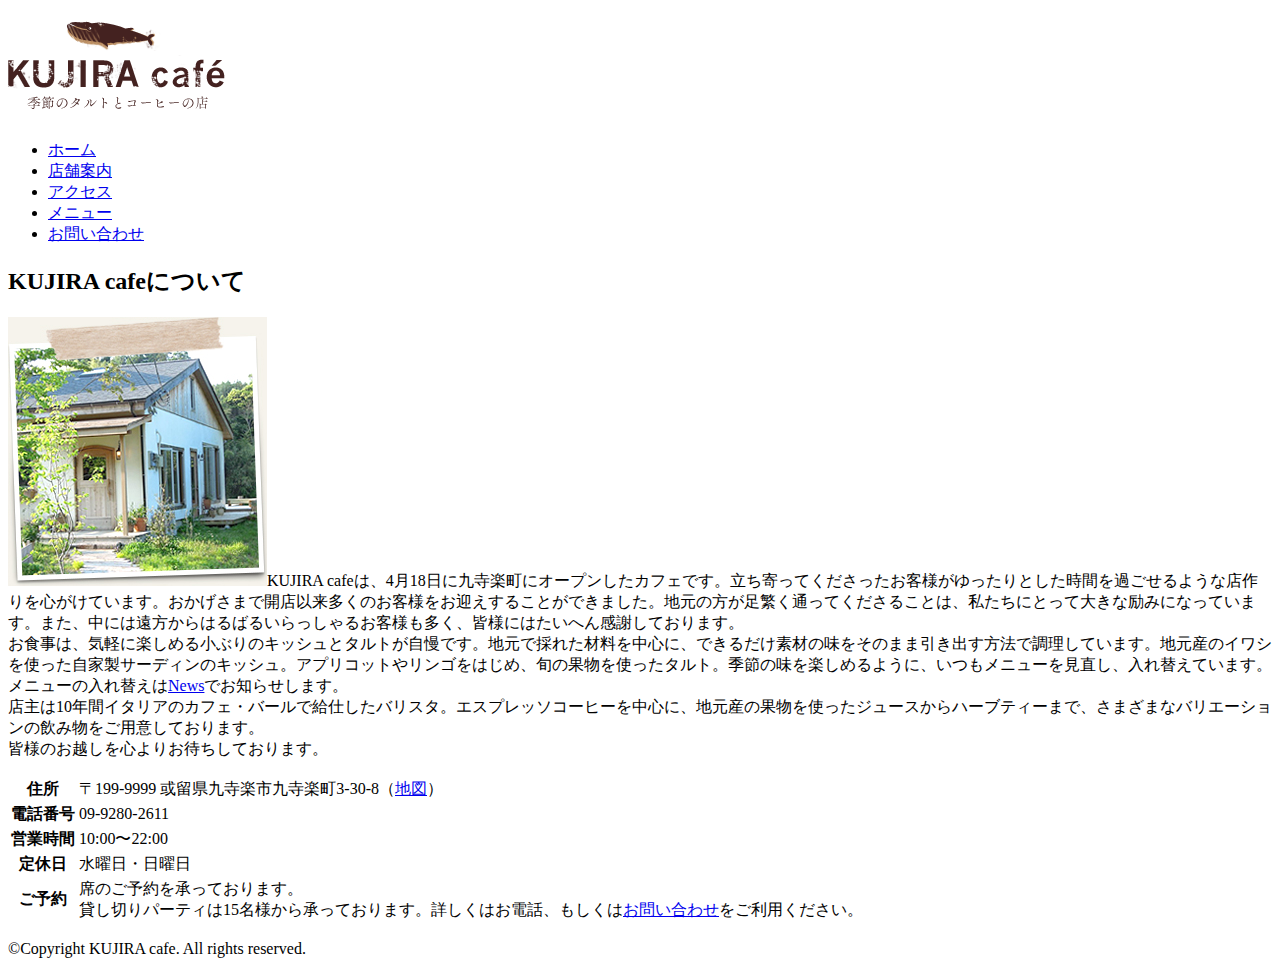
==== about.html @ 39a295bd "initial commit" ====
<!doctype html>
<html>
<head>
<meta charset="UTF-8">
<title>KUJIRA cafeについて | KUJIRA cafe</title>
</head>


<body>

<!--ここで、HTMLコードを記述しなさい -->
<div class="wapper">
	<h1 id="logo"><a href="index.html"></a><img src="images/logo.png" width="217" height="89" alt="KUJIRA cafe"></h1>
	
	<ul id="nav">
		<li><a href="index.html">ホーム</a></li>
		<li><a href="about.html">店舗案内</a></li>
		<li><a href="access.html">アクセス</a></li>
		<li><a href="menu.html">メニュー</a></li>
		<li><a href="contact.html">お問い合わせ</a></li>
	</ul>

	<h2>KUJIRA cafeについて</h2>

	<p><img src="images/about-photo.jpg" width="259" height="269" alt="店舗写真">KUJIRA cafeは、4月18日に九寺楽町にオープンしたカフェです。立ち寄ってくださったお客様がゆったりとした時間を過ごせるような店作りを心がけています。おかげさまで開店以来多くのお客様をお迎えすることができました。地元の方が足繁く通ってくださることは、私たちにとって大きな励みになっています。また、中には遠方からはるばるいらっしゃるお客様も多く、皆様にはたいへん感謝しております。<br>
	お食事は、気軽に楽しめる小ぶりのキッシュとタルトが自慢です。地元で採れた材料を中心に、できるだけ素材の味をそのまま引き出す方法で調理しています。地元産のイワシを使った自家製サーディンのキッシュ。アプリコットやリンゴをはじめ、旬の果物を使ったタルト。季節の味を楽しめるように、いつもメニューを見直し、入れ替えています。メニューの入れ替えは<a href="index.html#news">News</a>でお知らせします。<br>
	店主は10年間イタリアのカフェ・バールで給仕したバリスタ。エスプレッソコーヒーを中心に、地元産の果物を使ったジュースからハーブティーまで、さまざまなバリエーションの飲み物をご用意しております。<br>
	皆様のお越しを心よりお待ちしております。</p>
	
	<table>
		<tr>
			<th>住所</th>
			<td>〒199-9999 或留県九寺楽市九寺楽町3-30-8（<a href="access.html">地図</a>）</td>
		</tr>
		<tr>
			<th>電話番号</th>
			<td>09-9280-2611</td>
		</tr>
		<tr>
			<th>営業時間</th>
			<td>10:00〜22:00</td>
		</tr>
		<tr>
			<th>定休日</th>
			<td>水曜日・日曜日</td>
		</tr>
		<tr>
			<th>ご予約</th>
			<td>
				席のご予約を承っております。<br>
				貸し切りパーティは15名様から承っております。詳しくはお電話、もしくは<a href="contact.html">お問い合わせ</a>をご利用ください。
			</td>
		</tr>
	</table>
	
	<footer>
		<p>©Copyright KUJIRA cafe. All rights reserved.</p>
	</footer>
</div>
</body>
</html>
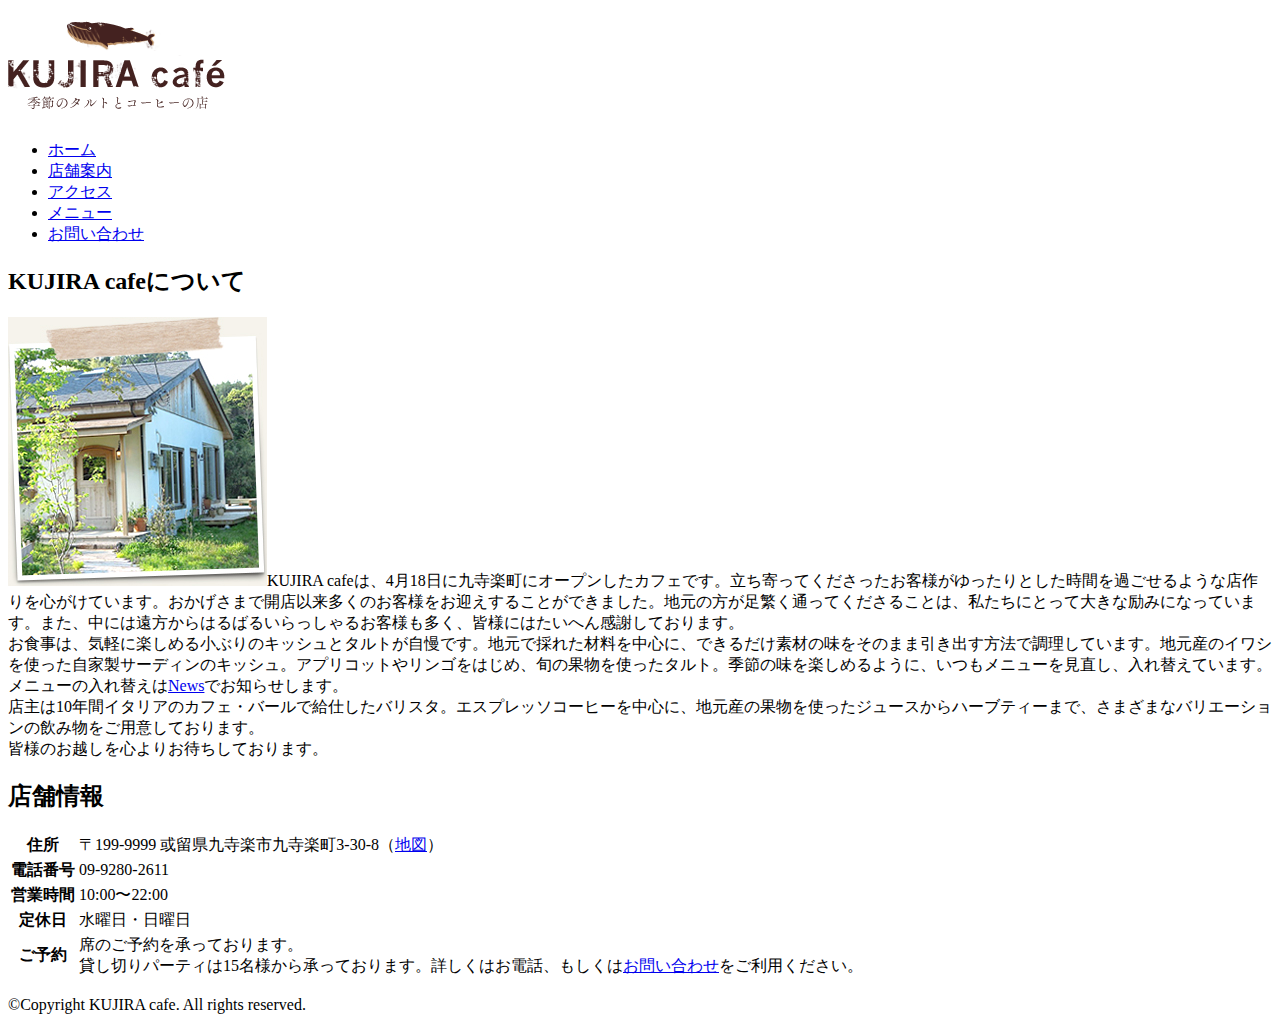
==== commit 59c4b798: "about.htmlの修正" ====
--- a/about.html
+++ b/about.html
@@ -1,61 +1,56 @@
 <!doctype html>
-<html>
-<head>
-<meta charset="UTF-8">
-<title>KUJIRA cafeについて | KUJIRA cafe</title>
-</head>
-
-
-<body>
-
-<!--ここで、HTMLコードを記述しなさい -->
-<div class="wapper">
-	<h1 id="logo"><a href="index.html"></a><img src="images/logo.png" width="217" height="89" alt="KUJIRA cafe"></h1>
-	
-	<ul id="nav">
-		<li><a href="index.html">ホーム</a></li>
-		<li><a href="about.html">店舗案内</a></li>
-		<li><a href="access.html">アクセス</a></li>
-		<li><a href="menu.html">メニュー</a></li>
-		<li><a href="contact.html">お問い合わせ</a></li>
-	</ul>
-
-	<h2>KUJIRA cafeについて</h2>
-
-	<p><img src="images/about-photo.jpg" width="259" height="269" alt="店舗写真">KUJIRA cafeは、4月18日に九寺楽町にオープンしたカフェです。立ち寄ってくださったお客様がゆったりとした時間を過ごせるような店作りを心がけています。おかげさまで開店以来多くのお客様をお迎えすることができました。地元の方が足繁く通ってくださることは、私たちにとって大きな励みになっています。また、中には遠方からはるばるいらっしゃるお客様も多く、皆様にはたいへん感謝しております。<br>
-	お食事は、気軽に楽しめる小ぶりのキッシュとタルトが自慢です。地元で採れた材料を中心に、できるだけ素材の味をそのまま引き出す方法で調理しています。地元産のイワシを使った自家製サーディンのキッシュ。アプリコットやリンゴをはじめ、旬の果物を使ったタルト。季節の味を楽しめるように、いつもメニューを見直し、入れ替えています。メニューの入れ替えは<a href="index.html#news">News</a>でお知らせします。<br>
-	店主は10年間イタリアのカフェ・バールで給仕したバリスタ。エスプレッソコーヒーを中心に、地元産の果物を使ったジュースからハーブティーまで、さまざまなバリエーションの飲み物をご用意しております。<br>
-	皆様のお越しを心よりお待ちしております。</p>
-	
-	<table>
-		<tr>
-			<th>住所</th>
-			<td>〒199-9999 或留県九寺楽市九寺楽町3-30-8（<a href="access.html">地図</a>）</td>
-		</tr>
-		<tr>
-			<th>電話番号</th>
-			<td>09-9280-2611</td>
-		</tr>
-		<tr>
-			<th>営業時間</th>
-			<td>10:00〜22:00</td>
-		</tr>
-		<tr>
-			<th>定休日</th>
-			<td>水曜日・日曜日</td>
-		</tr>
-		<tr>
-			<th>ご予約</th>
-			<td>
-				席のご予約を承っております。<br>
-				貸し切りパーティは15名様から承っております。詳しくはお電話、もしくは<a href="contact.html">お問い合わせ</a>をご利用ください。
-			</td>
-		</tr>
-	</table>
-	
-	<footer>
-		<p>©Copyright KUJIRA cafe. All rights reserved.</p>
-	</footer>
-</div>
-</body>
+<html lang="ja">
+	<head>
+	<meta charset="UTF-8">
+	<title>KUJIRA cafeについて | KUJIRA cafe</title>
+	</head>
+	<body>
+		<div class="wapper">
+			<h1 id="logo">
+				<a href="index.html"></a>
+				<img src="images/logo.png" width="217" height="89" alt="KUJIRA cafe">
+			</h1>
+			<ul id="nav">
+				<li><a href="index.html">ホーム</a></li>
+				<li><a href="about.html">店舗案内</a></li>
+				<li><a href="access.html">アクセス</a></li>
+				<li><a href="menu.html">メニュー</a></li>
+				<li><a href="contact.html">お問い合わせ</a></li>
+			</ul>
+			<h2>KUJIRA cafeについて</h2>
+			<p class="float"><img src="images/about-photo.jpg" width="259" height="269" alt="店舗写真">KUJIRA cafeは、4月18日に九寺楽町にオープンしたカフェです。立ち寄ってくださったお客様がゆったりとした時間を過ごせるような店作りを心がけています。おかげさまで開店以来多くのお客様をお迎えすることができました。地元の方が足繁く通ってくださることは、私たちにとって大きな励みになっています。また、中には遠方からはるばるいらっしゃるお客様も多く、皆様にはたいへん感謝しております。<br>
+			お食事は、気軽に楽しめる小ぶりのキッシュとタルトが自慢です。地元で採れた材料を中心に、できるだけ素材の味をそのまま引き出す方法で調理しています。地元産のイワシを使った自家製サーディンのキッシュ。アプリコットやリンゴをはじめ、旬の果物を使ったタルト。季節の味を楽しめるように、いつもメニューを見直し、入れ替えています。メニューの入れ替えは<a href="index.html#news">News</a>でお知らせします。<br>
+			店主は10年間イタリアのカフェ・バールで給仕したバリスタ。エスプレッソコーヒーを中心に、地元産の果物を使ったジュースからハーブティーまで、さまざまなバリエーションの飲み物をご用意しております。<br>
+			皆様のお越しを心よりお待ちしております。</p>
+			<h2 class="clear">店舗情報</h2>
+			<table class="info">
+				<tr>
+					<th>住所</th>
+					<td>〒199-9999 或留県九寺楽市九寺楽町3-30-8（<a href="access.html">地図</a>）</td>
+				</tr>
+				<tr>
+					<th>電話番号</th>
+					<td>09-9280-2611</td>
+				</tr>
+				<tr>
+					<th>営業時間</th>
+					<td>10:00〜22:00</td>
+				</tr>
+				<tr>
+					<th>定休日</th>
+					<td>水曜日・日曜日</td>
+				</tr>
+				<tr>
+					<th>ご予約</th>
+					<td>
+						席のご予約を承っております。<br>
+						貸し切りパーティは15名様から承っております。詳しくはお電話、もしくは<a href="contact.html">お問い合わせ</a>をご利用ください。
+					</td>
+				</tr>
+			</table>
+			<footer>
+				<p>©Copyright KUJIRA cafe. All rights reserved.</p>
+			</footer>
+		</div>
+	</body>
 </html>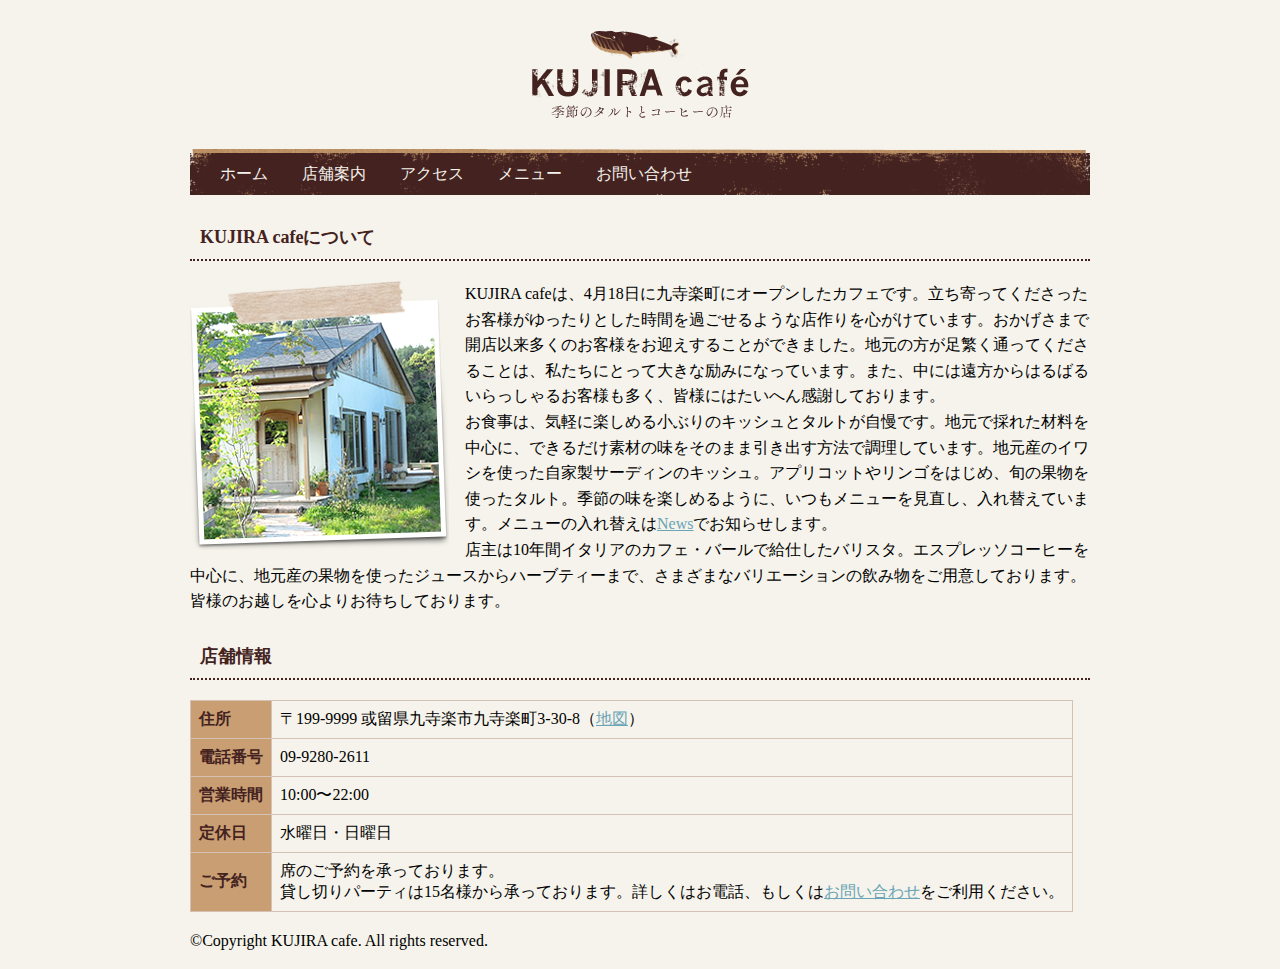
==== commit 36c7d2aa: "CSS読み込み" ====
--- a/about.html
+++ b/about.html
@@ -1,11 +1,12 @@
 <!doctype html>
 <html lang="ja">
 	<head>
-	<meta charset="UTF-8">
-	<title>KUJIRA cafeについて | KUJIRA cafe</title>
+		<meta charset="UTF-8">
+		<title>KUJIRA cafeについて | KUJIRA cafe</title>
+		<link rel="stylesheet" href="./css/style.css">
 	</head>
 	<body>
-		<div class="wapper">
+		<div class="wrapper">
 			<h1 id="logo">
 				<a href="index.html"></a>
 				<img src="images/logo.png" width="217" height="89" alt="KUJIRA cafe">
--- a/css/style.css
+++ b/css/style.css
@@ -0,0 +1,215 @@
+@charset "utf-8";
+
+/*全てのwebページに適応される*/
+body {
+    margin: 0 0 0 0;
+    padding: 0 0 0 0;
+    background-color: #f5f3eb;
+}
+
+.wrapper {
+    margin: 0 auto 0 auto;
+    width: 900px;
+}
+
+h2 {
+    color: #442220;
+    font-size: 18px;
+    border-bottom-width: 2px;
+    border-bottom-style: dotted;
+    border-bottom-color: #442220;
+    margin-top: 20px;
+    margin-right: 0px;
+    margin-bottom: 20px;
+    margin-left: 0px;
+    padding-top: 10px;
+    padding-right: 10px;
+    padding-bottom: 10px;
+    padding-left: 10px;
+}
+
+p {
+    line-height: 160%;
+}
+
+a:link {
+    color: #6aa4b6;
+}
+
+a:visited {
+    color: #6aa4d6;
+}
+
+a:hover {
+    color: #4f7697;
+}
+
+a:active {
+    color: #aed3f2;
+}
+
+h1 {
+    margin: 30px 0 30px 0;
+    padding: 0 0 0 0;
+    line-height: 0;
+    text-align: center;
+}
+
+img {
+    border-style: none;
+}
+
+/*全てのページに適応 - navまわり - */
+#nav li {
+    display: inline;
+    list-style-type: none;
+    padding-right: 30px;
+}
+
+#nav {
+    margin: 0 0 0 0;
+    padding: 15px 30px 10px 30px;
+    background-image: url(../images/menu-bg.png);
+}
+
+#nav li a:link {
+    color: #f5f3eb;
+    text-decoration: none;
+}
+
+#nav li a:visited {
+    color: #f5f3eb;
+    text-decoration: none;
+}
+
+#nav li a:hover {
+    color: #e4dbb9;
+    text-decoration: none;
+}
+
+#nav li a:active {
+    color: #ffffff;
+    text-decoration: none;
+}
+
+/*全てのページに適応 - footer -*/
+#footer {
+    background-image: url(../images/footer-bg.png);
+    background-repeat: repeat-x;
+    margin-top: 30px;
+    padding: 20px 0 20px 0;
+    font-size: smaller;
+    color: #442220;
+}
+
+/*個別のスタイル*/
+/*index.html*/
+.keyvisual {
+    margin: 20px 0 0 0;
+}
+
+.news_item {
+    margin: 0 0 0 0;
+}
+
+/*about.html*/
+.float img {
+    float: left;
+    padding-right: 1em;
+}
+
+.clear {
+    clear: both;
+}
+
+table.info {
+    border-collapse: collapse;
+    border: 1px solid #b78c5f;
+}
+
+table.info th, table.info td {
+    padding: 8px 8px 8px 8px;
+    border: 1px solid #d6c2b5;
+    text-align: left;
+    vertical-align: middle;
+}
+
+table.info th {
+    background-color: #c99e73;
+    color: #442220;
+}
+
+/*menu.html*/
+.menu_block {
+    overflow: hidden;
+    zoom: 1;
+}
+
+.menu_left {
+    float: left;
+    width: 280px;
+    margin-right: 20px;
+}
+
+.menu_right {
+    float: left;
+    width: 600px;
+}
+
+table.menu_all {
+    border: none;
+    border-collapse: collapse;
+}
+
+table.menu_all td {
+    padding: 0;
+}
+
+table.menu_all td.photo {
+    padding: 0 10px 10px 0;
+}
+
+.menu_right h3 {
+    margin: 20px 0;
+    text-align: right;
+    font-size: 16px;
+    color: #442220;
+}
+
+.menu_right p {
+    text-align: right;
+    font-size: 12px;
+}
+
+/* access.html */
+div.map {
+    text-align: center;
+}
+
+/* contact.html */
+form div {
+    padding: 12px;
+    border-bottom: 1px dashed #d6c2b5;
+}
+
+select {
+    width: 30em;
+}
+
+label {
+    color: #442220;
+}
+
+input[name=subject] {
+    width: 30em;
+}
+
+textarea {
+    width: 30em;
+    height: 6em;
+}
+
+imput[type=submit] {
+    margin: 20px 12px;
+    width: 30em;
+}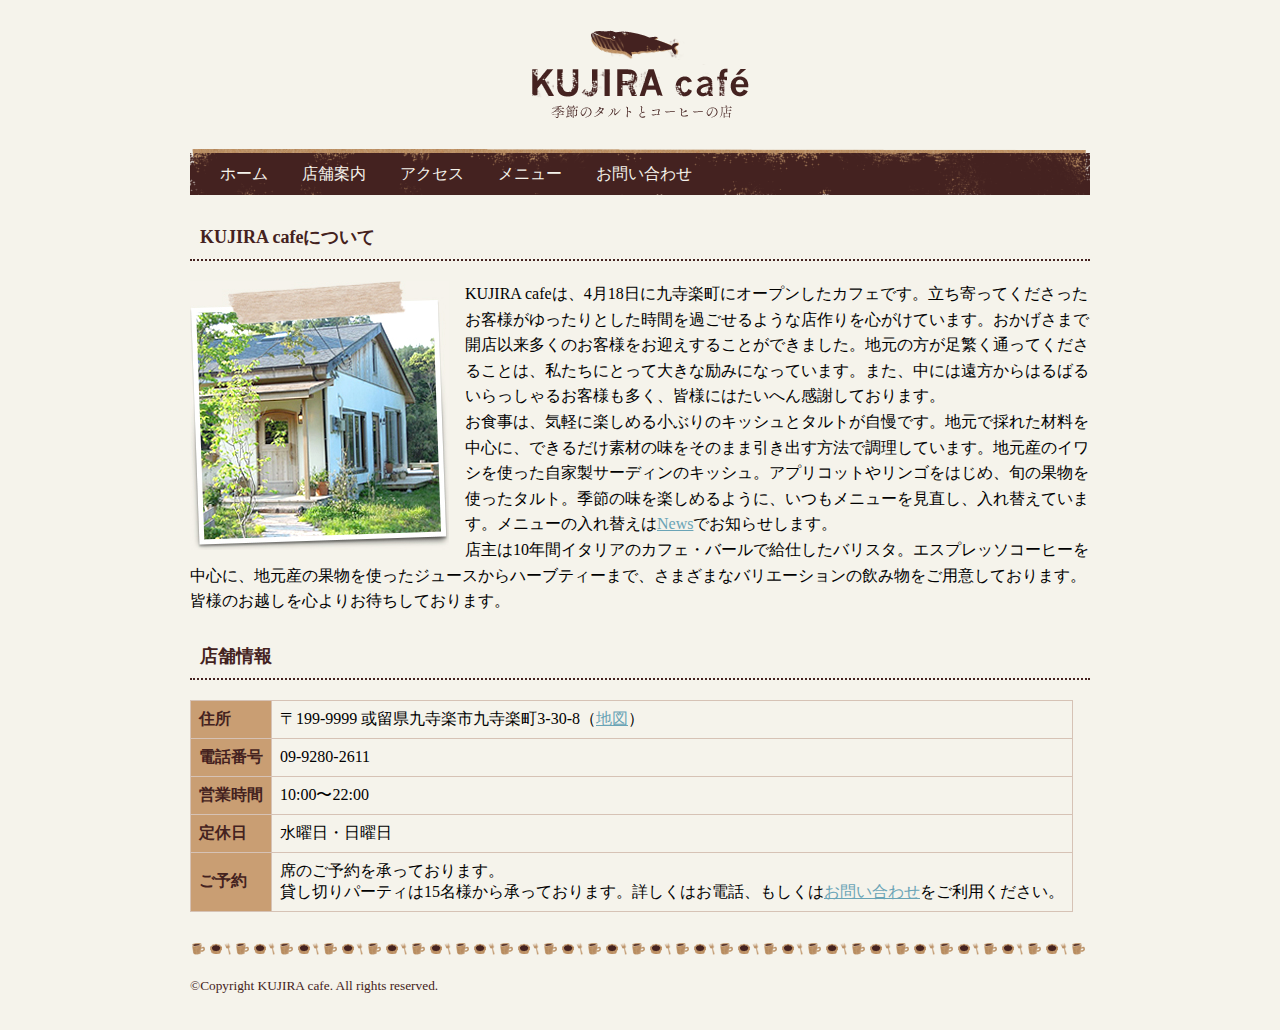
==== commit 37d67d2f: "フッター修正" ====
--- a/about.html
+++ b/about.html
@@ -49,9 +49,9 @@
 					</td>
 				</tr>
 			</table>
-			<footer>
+			<div id="footer">
 				<p>©Copyright KUJIRA cafe. All rights reserved.</p>
-			</footer>
+			</div>
 		</div>
 	</body>
 </html>